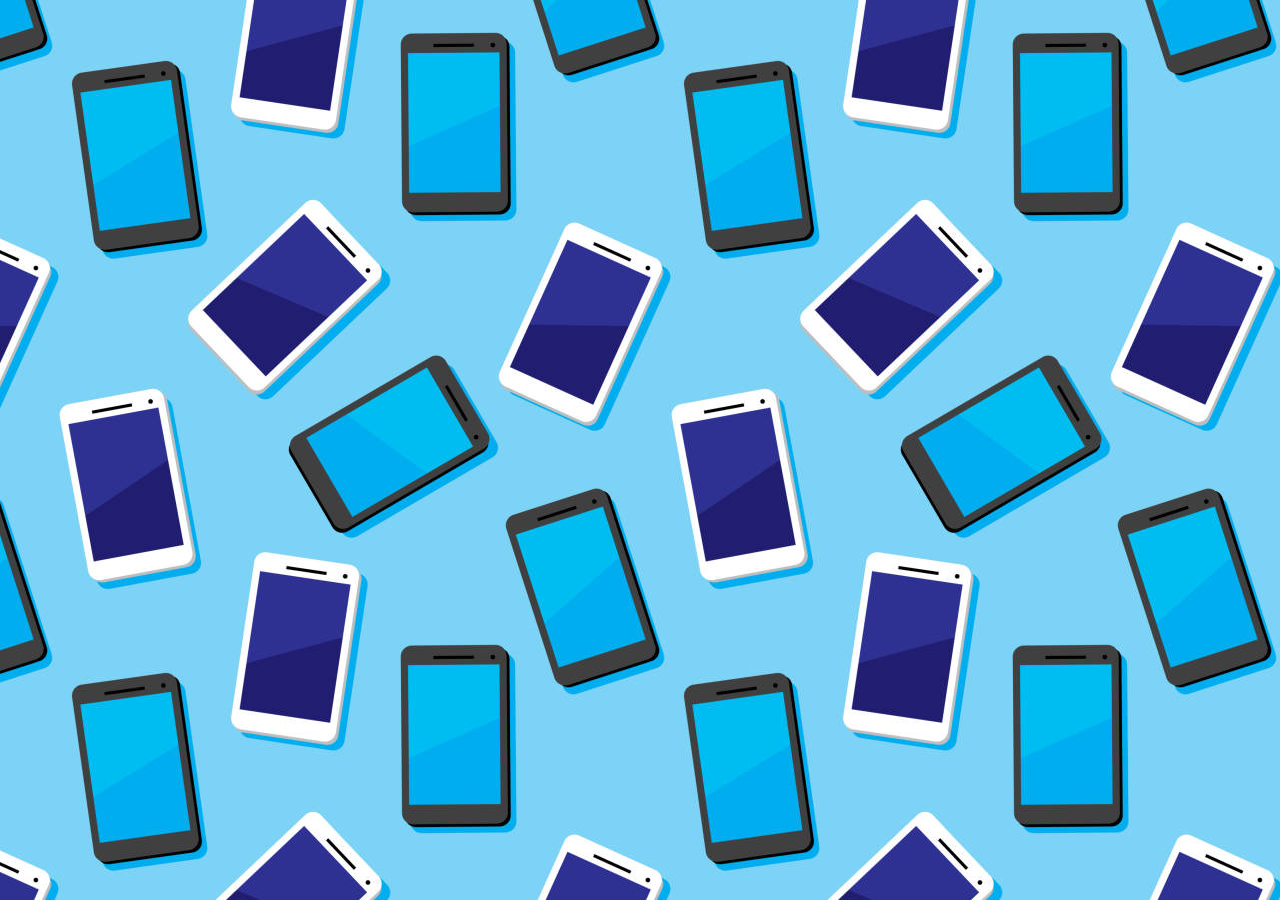
==== views/detailProduct.html @ e1af748d "feat: JS + Google Sheets + Google Apps Script" ====
<!DOCTYPE html>
<html lang="en">
<head>
    <meta charset="UTF-8">
    <meta name="viewport" content="width=device-width, initial-scale=1.0">
    <link rel="stylesheet" href="/public/stylesheets/styles.css">
    <title>Detalle de un producto</title>
</head>
<body>
    <main>

    </main>
    <script src="/public/js/detailProduct.js"></script>
</body>
</html>
---- public/stylesheets/styles.css ----
@import './generales.css';
@import './home.css';
@import './header.css'
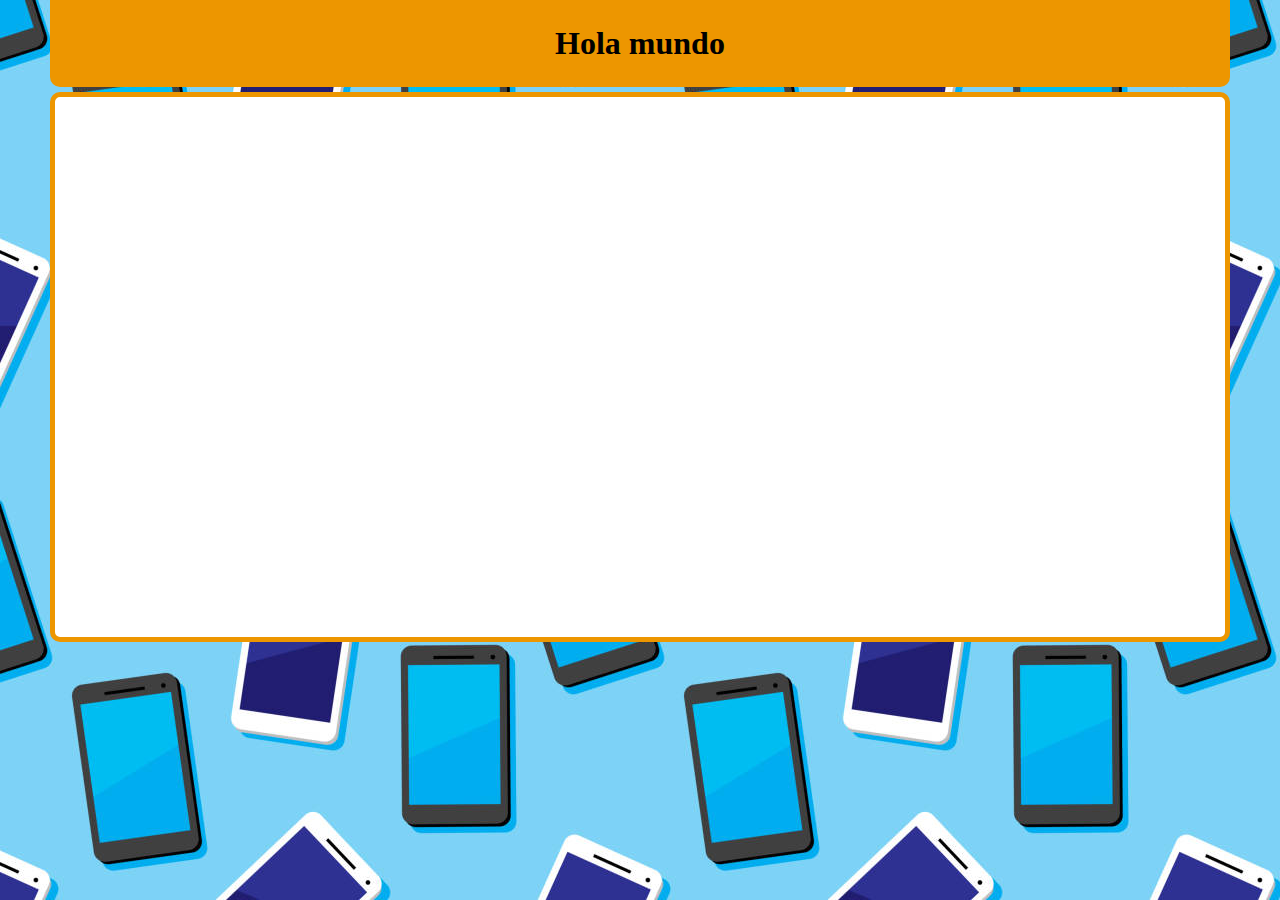
==== commit 10a27d02: "feat: detalle de un producto" ====
--- a/views/detailProduct.html
+++ b/views/detailProduct.html
@@ -7,9 +7,15 @@
     <title>Detalle de un producto</title>
 </head>
 <body>
-    <main>
+    <header class="header">
+        <h1>Hola mundo</h1>
+    </header>
+    <main class="main__detail" id="mainDetail">
+        
+    </main>
+    <footer>
 
-    </main>
+    </footer>
     <script src="/public/js/detailProduct.js"></script>
 </body>
 </html>--- a/public/stylesheets/styles.css
+++ b/public/stylesheets/styles.css
@@ -1,3 +1,4 @@
 @import './generales.css';
 @import './home.css';
-@import './header.css'+@import './header.css';
+@import './detailProduct.css'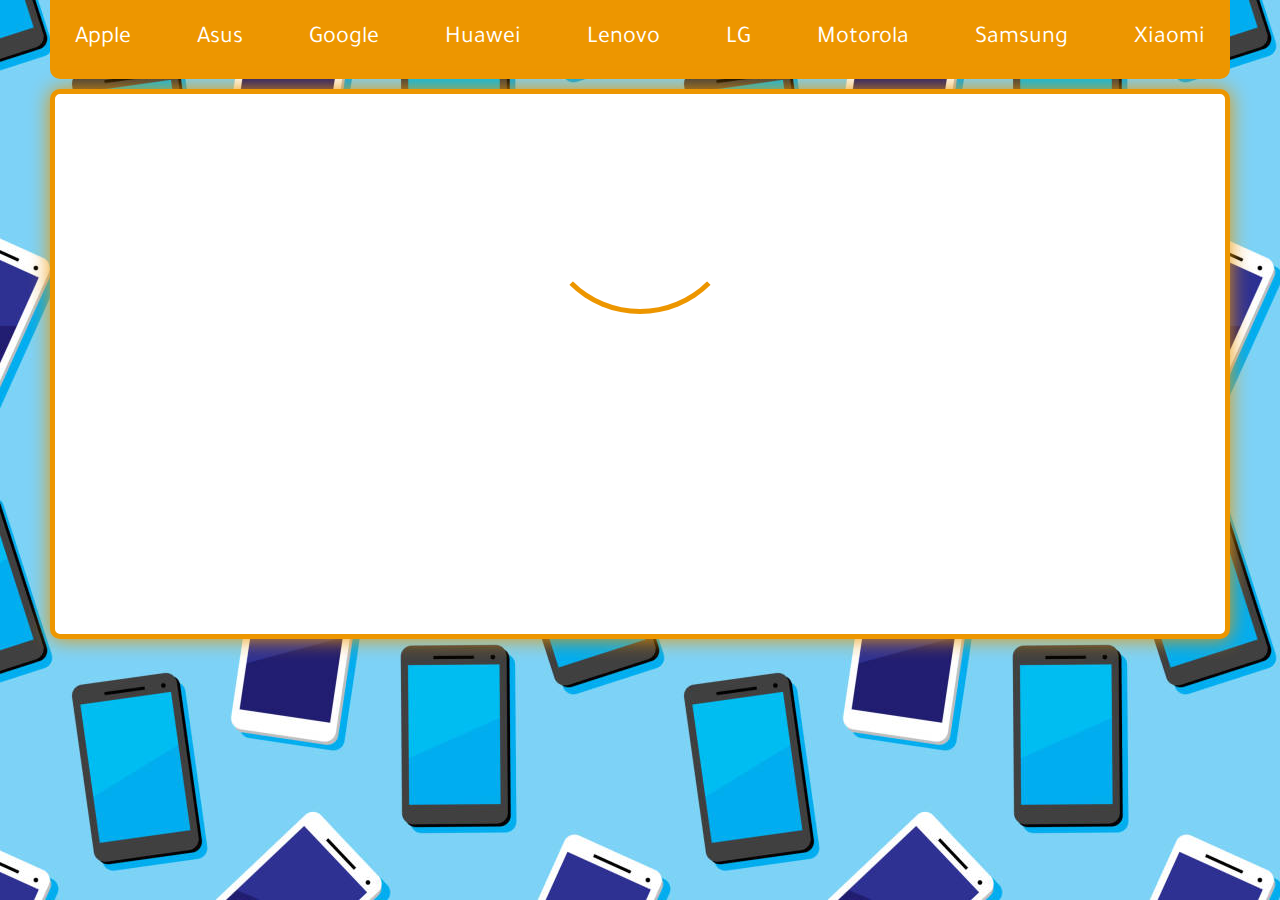
==== commit 8d8c9b78: "feat: ejemplo con apis" ====
--- a/views/detailProduct.html
+++ b/views/detailProduct.html
@@ -8,10 +8,20 @@
 </head>
 <body>
     <header class="header">
-        <h1>Hola mundo</h1>
+        <ul>
+            <li><a href="filter.html?criterioFiltro=Apple">Apple</a></li>
+            <li><a href="filter.html?criterioFiltro=Asus">Asus</a></li>
+            <li><a href="filter.html?criterioFiltro=Google">Google</a></li>
+            <li><a href="filter.html?criterioFiltro=Huawei">Huawei</a></li>
+            <li><a href="filter.html?criterioFiltro=Lenovo">Lenovo</a></li>
+            <li><a href="filter.html?criterioFiltro=LG">LG</a></li>
+            <li><a href="filter.html?criterioFiltro=Motorola">Motorola</a></li>
+            <li><a href="filter.html?criterioFiltro=Samsung">Samsung</a></li>
+            <li><a href="filter.html?criterioFiltro=Xiaomi">Xiaomi</a></li>
+        </ul>
     </header>
     <main class="main__detail" id="mainDetail">
-        
+        <span class="loader" id="loader"></span>
     </main>
     <footer>
 
--- a/public/stylesheets/styles.css
+++ b/public/stylesheets/styles.css
@@ -1,4 +1,7 @@
+@import url('https://fonts.googleapis.com/css2?family=Capriola&family=Tajawal:wght@200;300;400;500;700;800;900&display=swap');
 @import './generales.css';
+@import './header.css';
 @import './home.css';
-@import './header.css';
-@import './detailProduct.css'+@import './footer.css';
+@import './detailProduct.css';
+@import './loader.css';